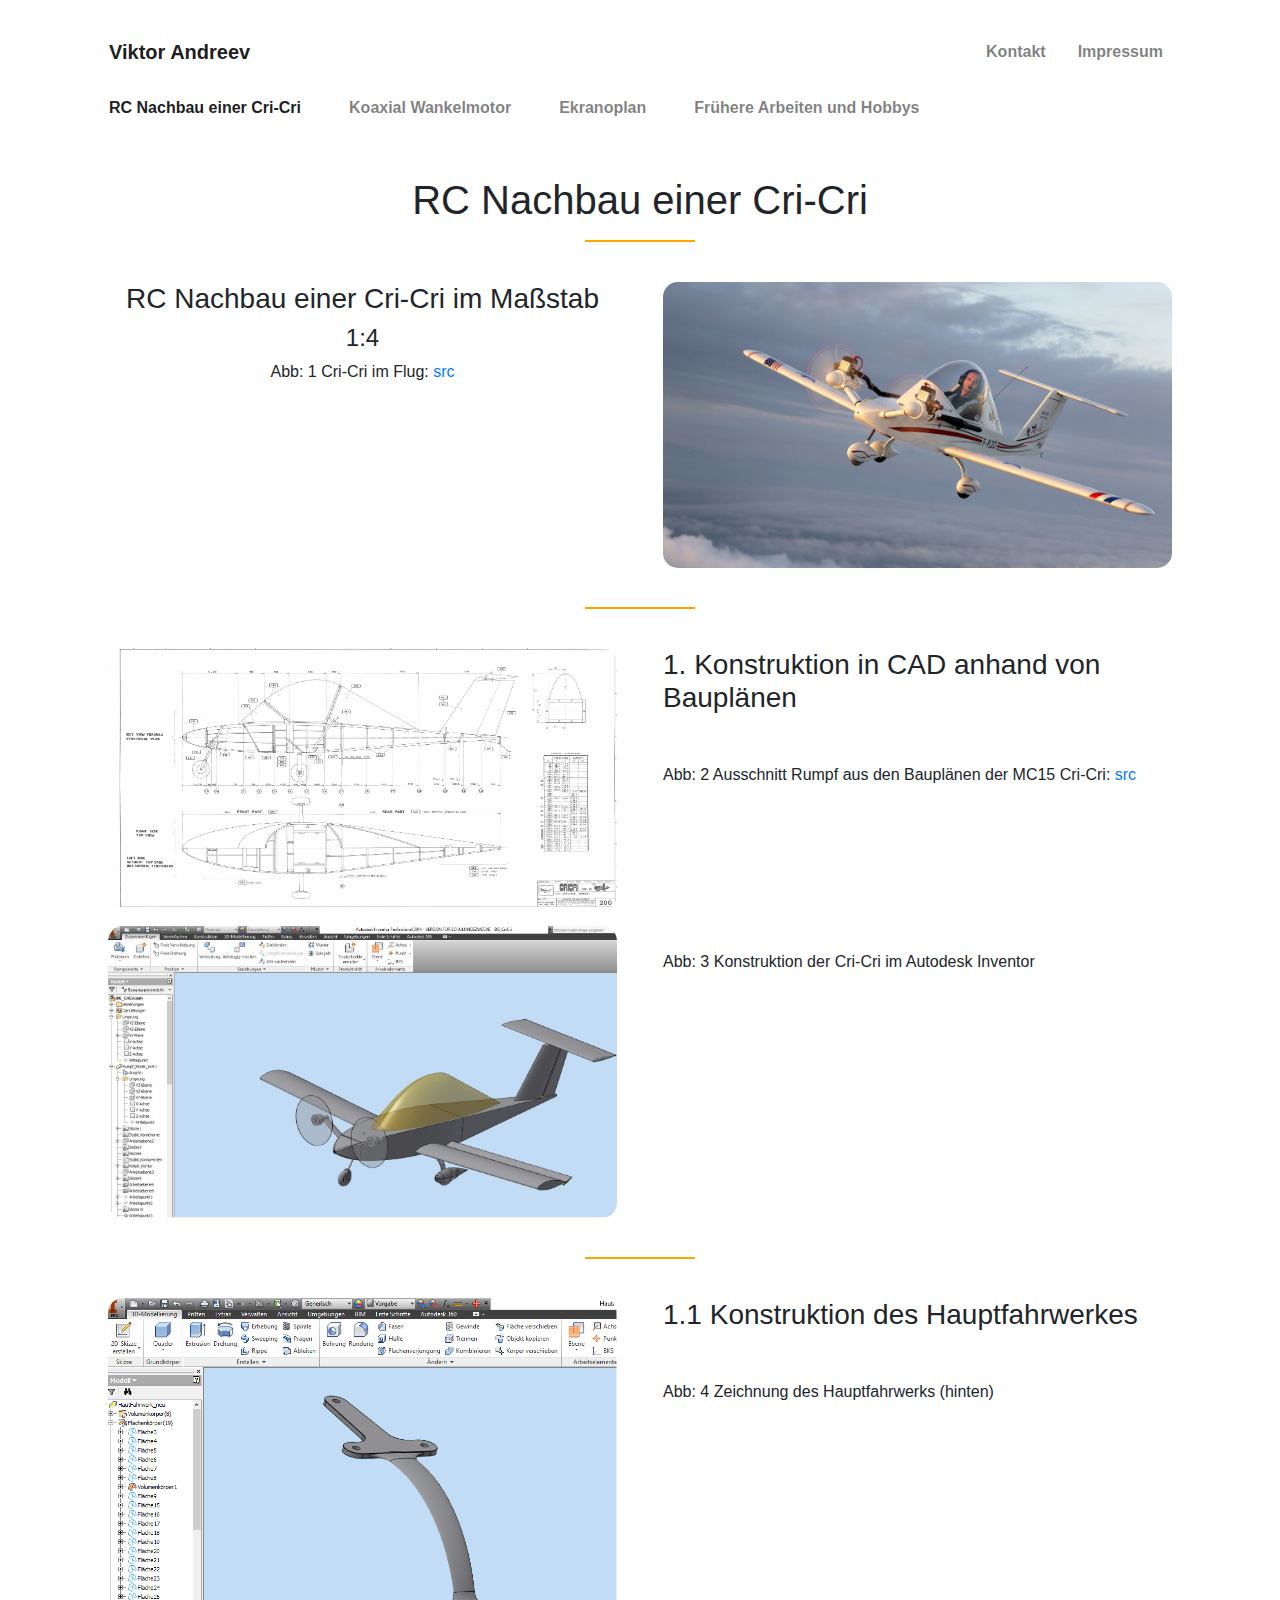
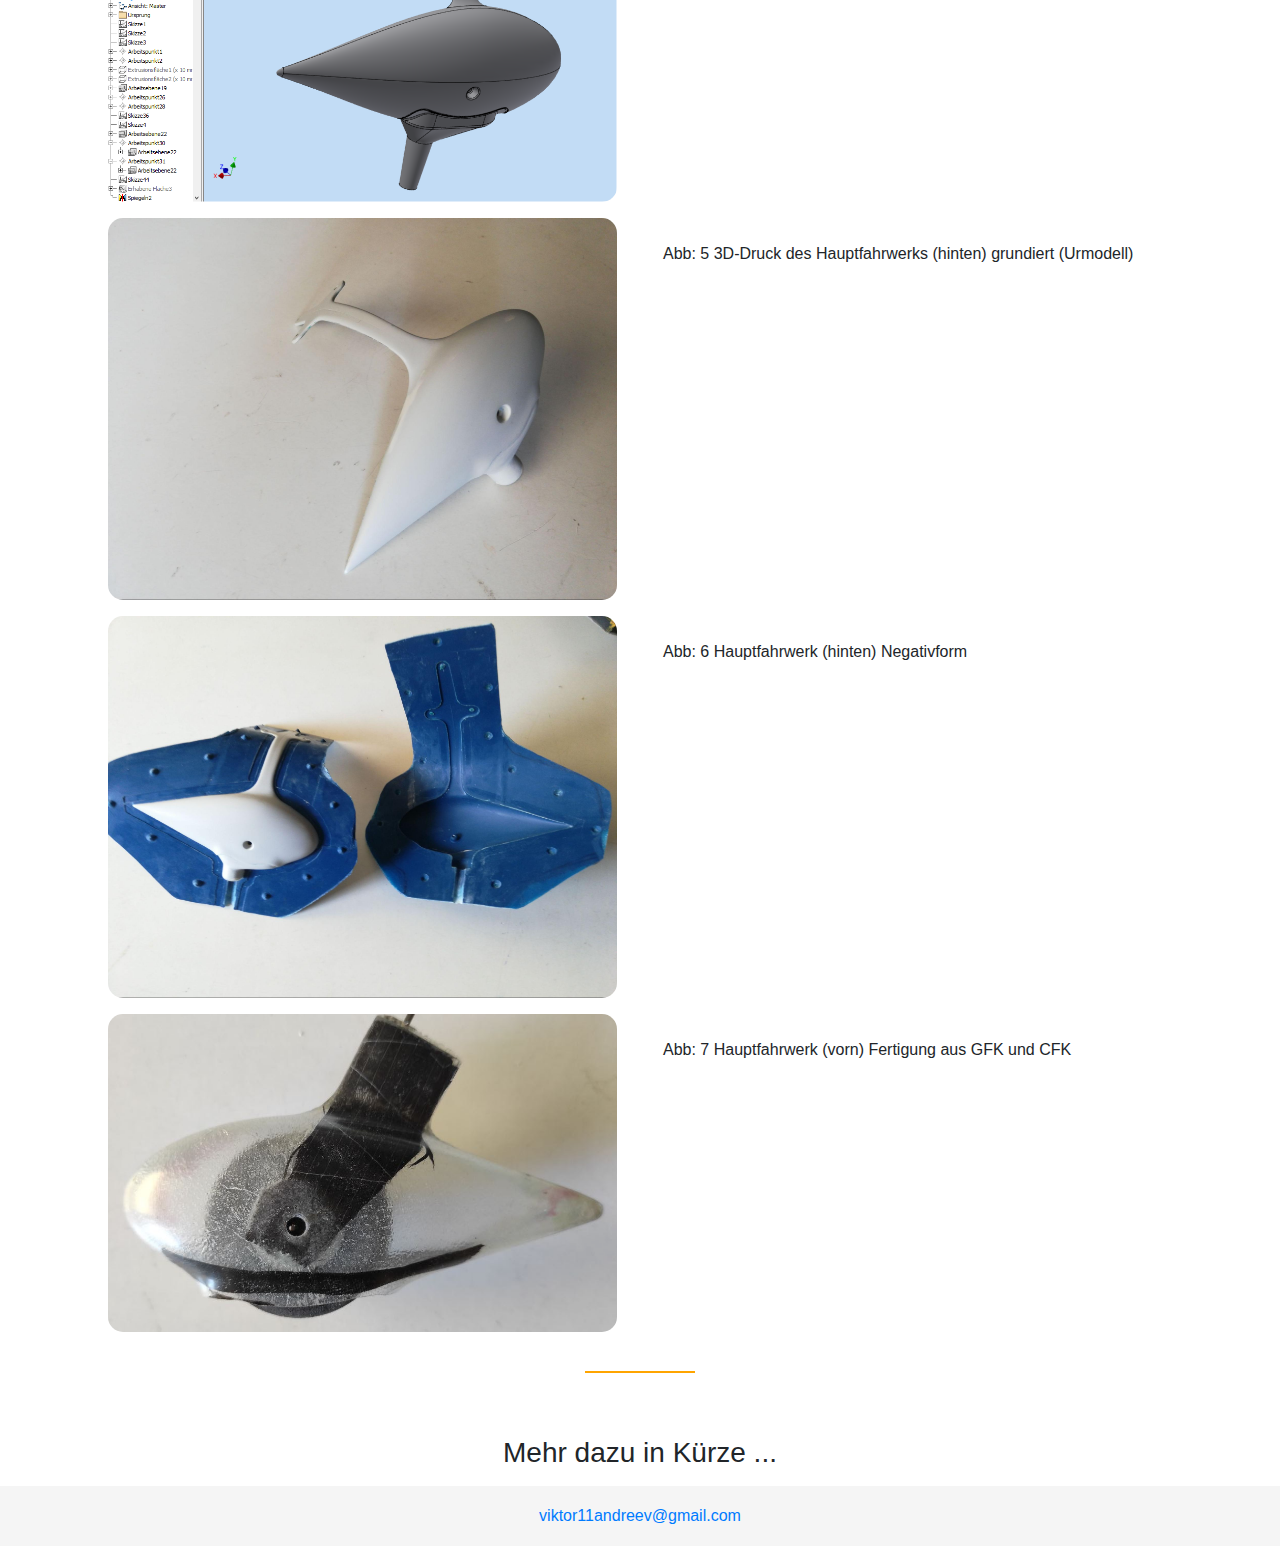
==== index.html @ 4c2a30a3 "Add files via upload" ====
<!DOCTYPE html>
<html lang="en">
  <head>
    <meta charset="utf-8" />
    <meta name="viewport" content="width=device-width, initial-scale=1" />
    <meta name="description" content="Portfolio" />
    <meta name="author" content="Viktor Andreev" />
    <title>Portfolio Viktor Andreev</title>
    <!-- Bootstrap core CSS -->
    <link
      rel="stylesheet"
      href="https://maxcdn.bootstrapcdn.com/bootstrap/4.0.0/css/bootstrap.min.css"
      integrity="sha384-Gn5384xqQ1aoWXA+058RXPxPg6fy4IWvTNh0E263XmFcJlSAwiGgFAW/dAiS6JXm"
      crossorigin="anonymous"
    />
    <link rel="stylesheet" href="/css/style.css" />
  </head>
  <body>
    <header>
      <div class="container">
        <nav class="navbar navbar-expand-lg navbar-light mt-4">
          <a class="navbar-brand ml-2" href="#">Viktor Andreev</a>
          <button
            class="navbar-toggler"
            type="button"
            data-toggle="collapse"
            data-target="#nav1"
            aria-controls="nav1"
            aria-expanded="false"
            aria-label="Toggle navigation"
          >
            <span class="navbar-toggler-icon"></span>
          </button>
          <div class="collapse navbar-collapse" id="nav1">
            <div class="navbar-nav ml-auto">
              <a class="nav-item nav-link px-3" href="imprint.html">Kontakt</a>
              <a class="nav-item nav-link px-3" href="imprint.html"
                >Impressum</a
              >
            </div>
          </div>
        </nav>
      </div>
      <div class="container">
        <nav class="navbar navbar-expand-lg navbar-light">
          <button
            class="navbar-toggler"
            type="button"
            data-toggle="collapse"
            data-target="#nav2"
            aria-controls="nav2"
            aria-expanded="false"
            aria-label="Toggle navigation"
          >
            <span class="navbar-toggler-icon"></span>
          </button>
          <div class="collapse navbar-collapse" id="nav2">
            <div class="navbar-nav">
              <a class="nav-item nav-link pr-4 active" href="index.html"
                >RC Nachbau einer Cri-Cri</a
              >
              <a class="nav-item nav-link px-4" href="wankel.html"
                >Koaxial Wankelmotor</a
              >
              <a class="nav-item nav-link px-4" href="ekranoplan.html"
                >Ekranoplan</a
              >
              <a class="nav-item nav-link px-4" href="hobbys.html"
                >Frühere Arbeiten und Hobbys</a
              >
            </div>
          </div>
        </nav>
      </div>
    </header>
    <main>
      <div class="container">
        <div class="row">
          <div class="col mt-4">
            <div class="text-center">
              <h1>RC Nachbau einer Cri-Cri</h1>
              <div class="spacer">
                <hr class="short-line" />
              </div>
            </div>
          </div>
        </div>
        <div class="row">
          <div class="col-6">
            <div class="article text-center mb-4">
              <h3>RC Nachbau einer Cri-Cri im Maßstab</h3>
              <h4>1:4</h4>
              <p>
                Abb: 1 Cri-Cri im Flug:
                <a
                  href="https://www.historynet.com/mystery-ship-january-2020.htm"
                  >src</a
                >
              </p>
            </div>
          </div>
          <div class="col-6">
            <div class="article">
              <img
                class="image"
                src="/images/cli-cri.png"
                alt="cri-cri im flug"
              />
            </div>
          </div>
        </div>

        <div class="row spacer">
          <div class="col-12">
            <hr class="short-line" />
          </div>
        </div>

        <div class="row">
          <div class="col-6">
            <div class="article">
              <img
                class="image"
                src="/images/construction.png"
                alt="Konstruktionspläne einer Cri-Cri"
              />
            </div>
          </div>
          <div class="col-6">
            <div class="article mb-4">
              <h3>1. Konstruktion in CAD anhand von Bauplänen</h3>
            </div>
            <div class="article">
              <p>
                Abb: 2 Ausschnitt Rumpf aus den Bauplänen der MC15 Cri-Cri:
                <a href="https://vdocuments.mx/mc15-cri-cri-plans-binder.html"
                  >src</a
                >
              </p>
            </div>
          </div>
        </div>

        <div class="row">
          <div class="col-6">
            <div class="article">
              <img
                class="image"
                src="/images/cri-cri-cad.jpg"
                alt="Konstruktion der Cri-Cri im Autodesk Inventor"
              />
            </div>
          </div>
          <div class="col-6">
            <div class="article mt-4">
              <p>Abb: 3 Konstruktion der Cri-Cri im Autodesk Inventor</p>
            </div>
          </div>
        </div>

        <div class="row spacer">
          <div class="col-12">
            <hr class="short-line" />
          </div>
        </div>

        <div class="row">
          <div class="col-6">
            <div class="article">
              <img
                class="image"
                src="/images/hauptfahrwerk-hinten-cad.png"
                alt="Zeichnung des Hauptfahrwerks (hinten)"
              />
            </div>
          </div>
          <div class="col-6">
            <div class="article mb-4">
              <h3>1.1 Konstruktion des Hauptfahrwerkes</h3>
            </div>
            <div class="article">
              <p>Abb: 4 Zeichnung des Hauptfahrwerks (hinten)</p>
            </div>
          </div>
        </div>

        <div class="row">
          <div class="col-6">
            <div class="article">
              <img
                class="image"
                src="/images/hauptfahrwerk-hinten-urmodell.jpg"
                alt="3D-Druck des Hauptfahrwerks (hinten)  grundiert (Urmodell)"
              />
            </div>
          </div>
          <div class="col-6">
            <div class="article mt-4">
              <p>
                Abb: 5 3D-Druck des Hauptfahrwerks (hinten) grundiert (Urmodell)
              </p>
            </div>
          </div>
        </div>

        <div class="row">
          <div class="col-6">
            <div class="article">
              <img
                class="image"
                src="/images/negativ-form-hauptfahrwerk-hinten.jpg"
                alt="Hauptfahrwerk (hinten) Negativform"
              />
            </div>
          </div>
          <div class="col-6">
            <div class="article mt-4">
              <p>Abb: 6 Hauptfahrwerk (hinten) Negativform</p>
            </div>
          </div>
        </div>

        <div class="row">
          <div class="col-6">
            <div class="article">
              <img
                class="image"
                src="/images/hauptfahrwerk-vorn.png"
                alt="Hauptfahrwerk (vorn) Fertigung aus GFK und CFK"
              />
            </div>
          </div>
          <div class="col-6">
            <div class="article mt-4">
              <p>Abb: 7 Hauptfahrwerk (vorn) Fertigung aus GFK und CFK</p>
            </div>
          </div>
        </div>

        <div class="row spacer">
          <div class="col-12">
            <hr class="short-line" />
          </div>
        </div>

        <div class="row">
          <div class="col-12">
            <div class="article text-center mt-4">
              <h3>Mehr dazu in Kürze ...</h3>
            </div>
          </div>
        </div>
        <div id="myModal" class="modal">
          <div class="modal-content">
            <span class="close">&times;</span>
            <img
              class="modal-image"
              src="images/ekranoplan_cropped_1.png"
              alt="Ekranoplan Modell"
            />
          </div>
        </div>
      </div>
    </main>
    <footer>
      <div class="container text-center">
        <a href="mailto:viktor11andreev@gmail.com">viktor11andreev@gmail.com</a>
      </div>
    </footer>
    <script
      src="https://code.jquery.com/jquery-3.2.1.slim.min.js"
      integrity="sha384-KJ3o2DKtIkvYIK3UENzmM7KCkRr/rE9/Qpg6aAZGJwFDMVNA/GpGFF93hXpG5KkN"
      crossorigin="anonymous"
    ></script>
    <script
      src="https://cdnjs.cloudflare.com/ajax/libs/popper.js/1.12.9/umd/popper.min.js"
      integrity="sha384-ApNbgh9B+Y1QKtv3Rn7W3mgPxhU9K/ScQsAP7hUibX39j7fakFPskvXusvfa0b4Q"
      crossorigin="anonymous"
    ></script>
    <script
      src="https://maxcdn.bootstrapcdn.com/bootstrap/4.0.0/js/bootstrap.min.js"
      integrity="sha384-JZR6Spejh4U02d8jOt6vLEHfe/JQGiRRSQQxSfFWpi1MquVdAyjUar5+76PVCmYl"
      crossorigin="anonymous"
    ></script>
    <script src="/app.js"></script>
  </body>
</html>
---- css/style.css ----
html {
  position: relative;
  min-height: 100%;
}
body {
  margin-bottom: 60px; /* Margin bottom by footer height */
}
footer {
  position: absolute;
  bottom: 0;
  width: 100%;
  height: 60px; /* Set the fixed height of the footer here */
  line-height: 60px; /* Vertically center the text there */
  background-color: #f5f5f5;
}

.row {
  margin: 0px;
}

.col {
  padding: 16px;
}

.navbar-brand {
  font-weight: bolder !important;
}

.nav-link {
  font-weight: bolder !important;
}

.nav-link:hover {
  color: orange !important;
}

img {
  max-width: 100%;
  max-height: 100%;
  border-radius: 15px;
}

.article {
  padding: 8px;
}

.short-line {
  width: 10%;
  border: 1px solid orange;
}

.spacer {
  margin-top: 15px;
  margin-bottom: 15px;
}

/* The Modal (background) */
.modal {
  display: none; /* Hidden by default */
  position: fixed; /* Stay in place */
  z-index: 1; /* Sit on top */
  left: 0;
  top: 0;
  width: 100%; /* Full width */
  height: 100%; /* Full height */
  overflow: auto; /* Enable scroll if needed */
  background-color: rgb(0, 0, 0); /* Fallback color */
  background-color: rgba(0, 0, 0, 0.4); /* Black w/ opacity */
}

/* Modal Content/Box */
.modal-content {
  background-color: #fefefe;
  margin: 5% auto; /* 15% from the top and centered */
  padding: 20px;
  border: 1px solid #888;
  width: 50%; /* Could be more or less, depending on screen size */
}

/* The Close Button */
.close {
  color: #aaa;
  float: right;
  font-size: 28px;
  font-weight: bold;
}

.close:hover,
.close:focus {
  color: black;
  text-decoration: none;
  cursor: pointer;
}

.modal-image {
  max-width: 1200px;
  max-height: auto;
}
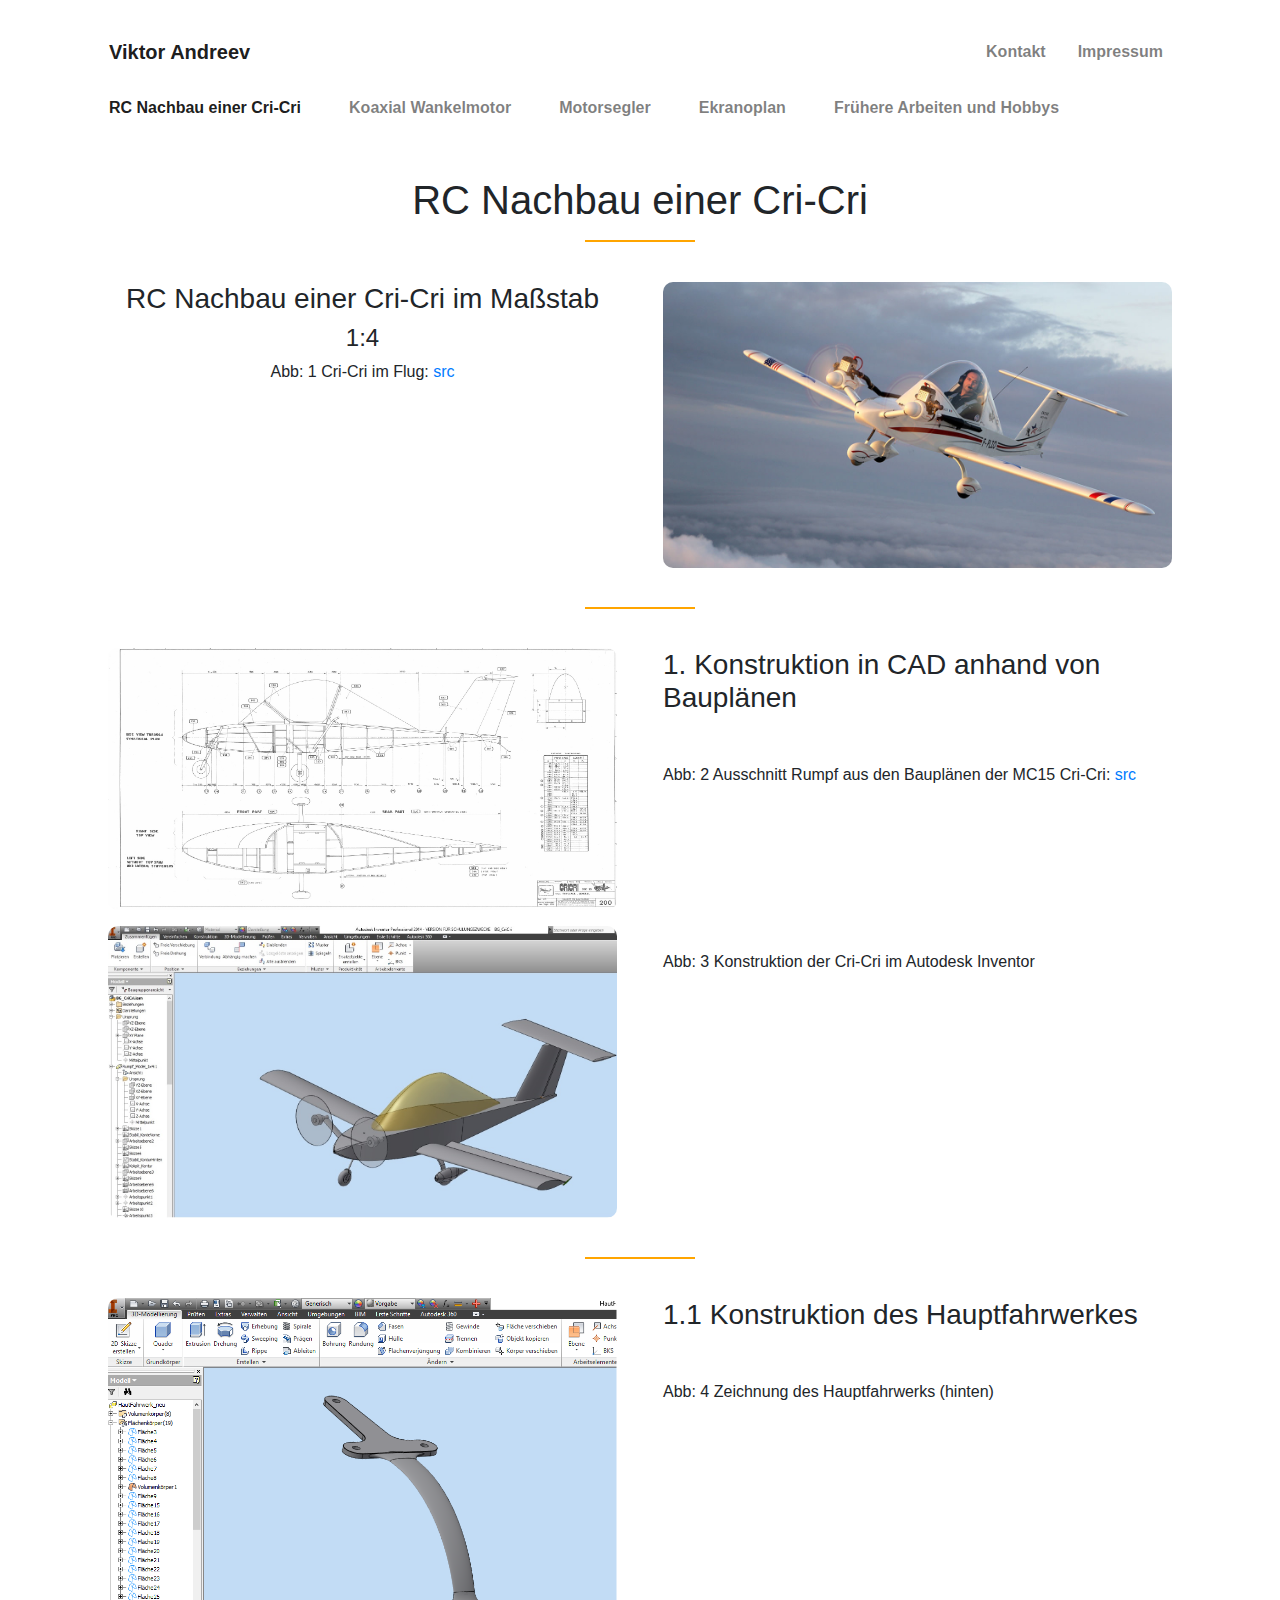
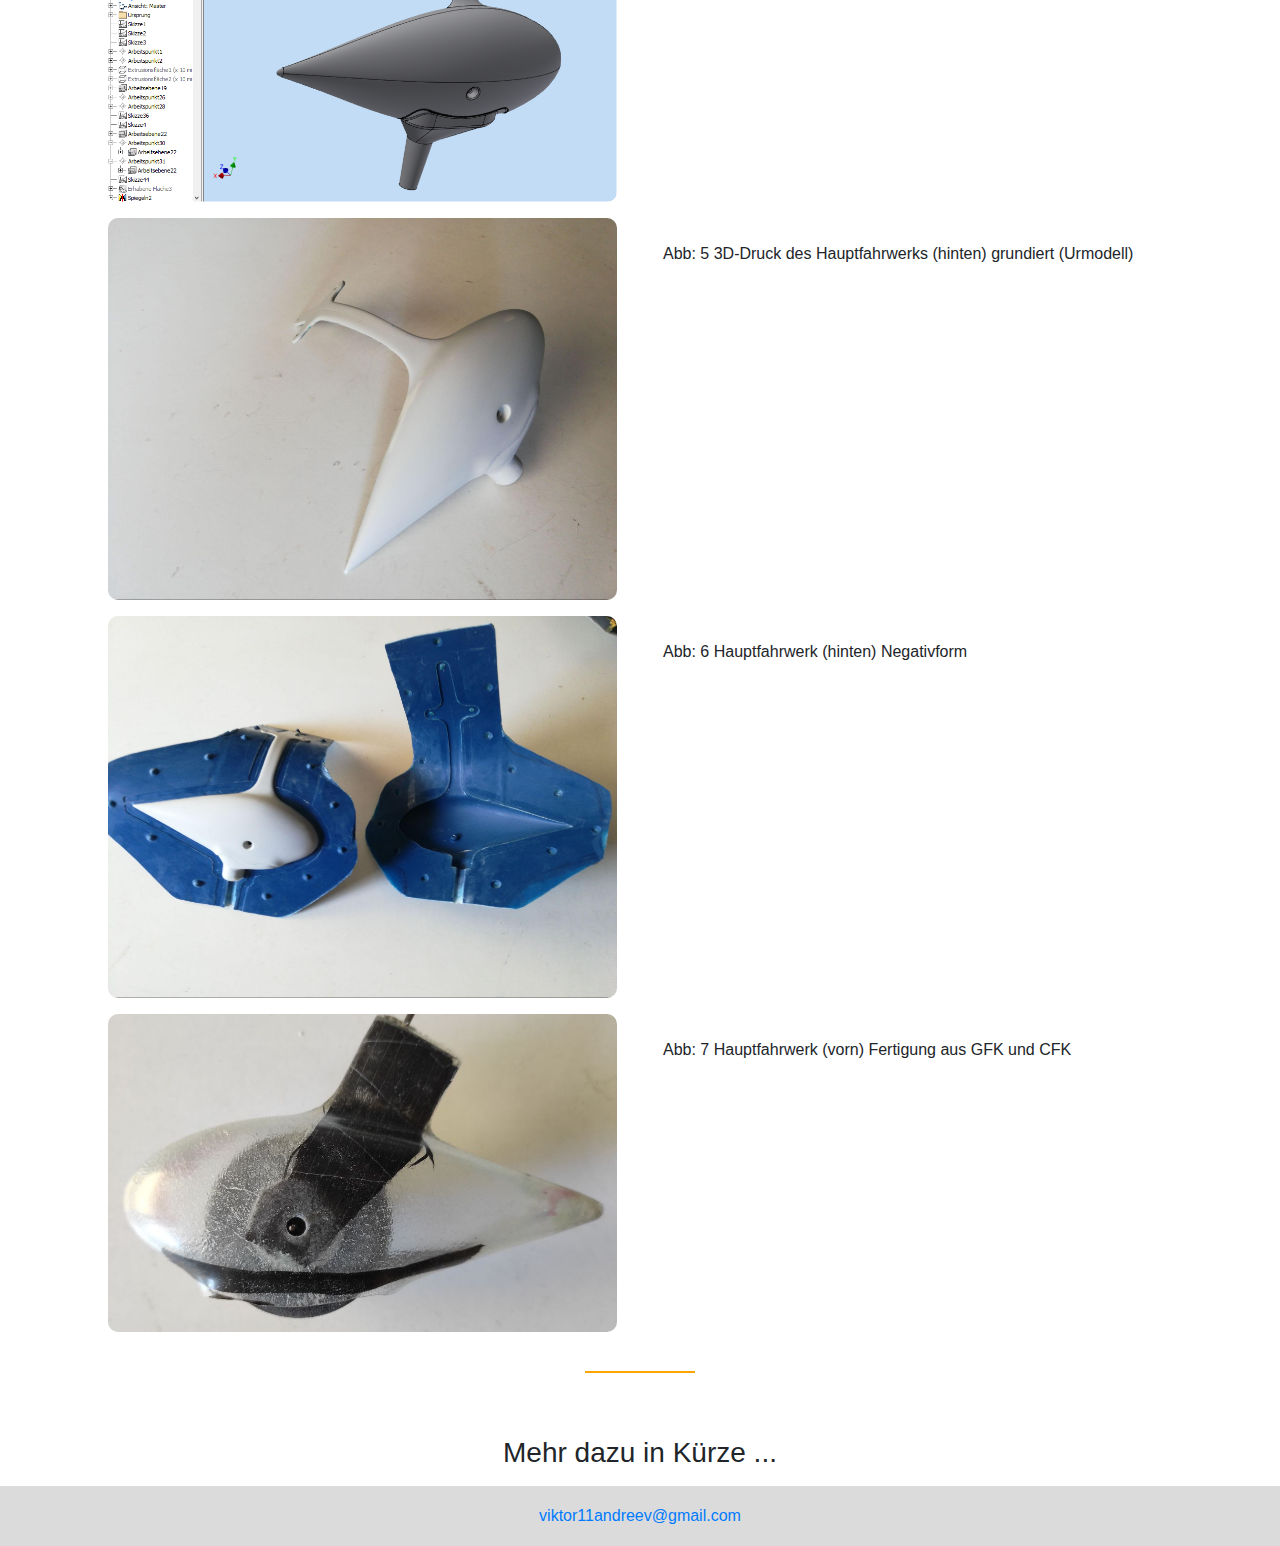
==== commit aa2f45da: "added page" ====
--- a/index.html
+++ b/index.html
@@ -62,6 +62,9 @@
               <a class="nav-item nav-link px-4" href="wankel.html"
                 >Koaxial Wankelmotor</a
               >
+              <a class="nav-item nav-link px-4" href="segler.html"
+                >Motorsegler</a
+              >
               <a class="nav-item nav-link px-4" href="ekranoplan.html"
                 >Ekranoplan</a
               >
@@ -255,7 +258,7 @@
             <span class="close">&times;</span>
             <img
               class="modal-image"
-              src="images/ekranoplan_cropped_1.png"
+              src="images/blanik.jpg"
               alt="Ekranoplan Modell"
             />
           </div>
--- a/css/style.css
+++ b/css/style.css
@@ -11,7 +11,7 @@
   width: 100%;
   height: 60px; /* Set the fixed height of the footer here */
   line-height: 60px; /* Vertically center the text there */
-  background-color: #f5f5f5;
+  background-color: #dbdbdb;
 }
 
 .row {
@@ -37,7 +37,11 @@
 img {
   max-width: 100%;
   max-height: 100%;
-  border-radius: 15px;
+  border-radius: 10px;
+}
+
+.image:hover {
+  cursor: pointer;
 }
 
 .article {
@@ -70,17 +74,17 @@
 
 /* Modal Content/Box */
 .modal-content {
-  background-color: #fefefe;
+  background-color: #fefefeda;
   margin: 5% auto; /* 15% from the top and centered */
-  padding: 20px;
+  padding: 10px;
   border: 1px solid #888;
   width: 50%; /* Could be more or less, depending on screen size */
+  border-radius: 10px;
 }
 
 /* The Close Button */
 .close {
   color: #aaa;
-  float: right;
   font-size: 28px;
   font-weight: bold;
 }
@@ -93,6 +97,71 @@
 }
 
 .modal-image {
-  max-width: 1200px;
+  max-width: 100%;
   max-height: auto;
 }
+
+.close {
+  float: right;
+  text-align: end;
+  margin-right: 10px;
+  margin-bottom: 5px;
+  padding-bottom: 5px;
+}
+
+.grid-container {
+  display: flex;
+  justify-content: center;
+}
+
+.grid-item {
+  display: flex;
+  justify-content: center;
+  margin: auto;
+}
+
+.left {
+  color: #888;
+  font-size: xx-large;
+  font-weight: 900
+}
+
+.left:link {
+  text-decoration: none;
+}
+
+.left:visited {
+  text-decoration: none;
+}
+
+.left:hover {
+  text-decoration: none;
+  font-weight: bolder !important;
+  color: orange !important;
+}
+
+.right {
+  color: #888;
+  font-size: xx-large;
+  font-weight: 900
+}
+
+.right:link {
+  text-decoration: none;
+}
+
+.right:visited {
+  text-decoration: none;
+}
+
+.right:hover {
+  text-decoration: none;
+  font-weight: bolder !important;
+  color: orange !important;
+}
+
+.left:hover .right:focus {
+  color: black;
+  text-decoration: none;
+  cursor: pointer;
+}
